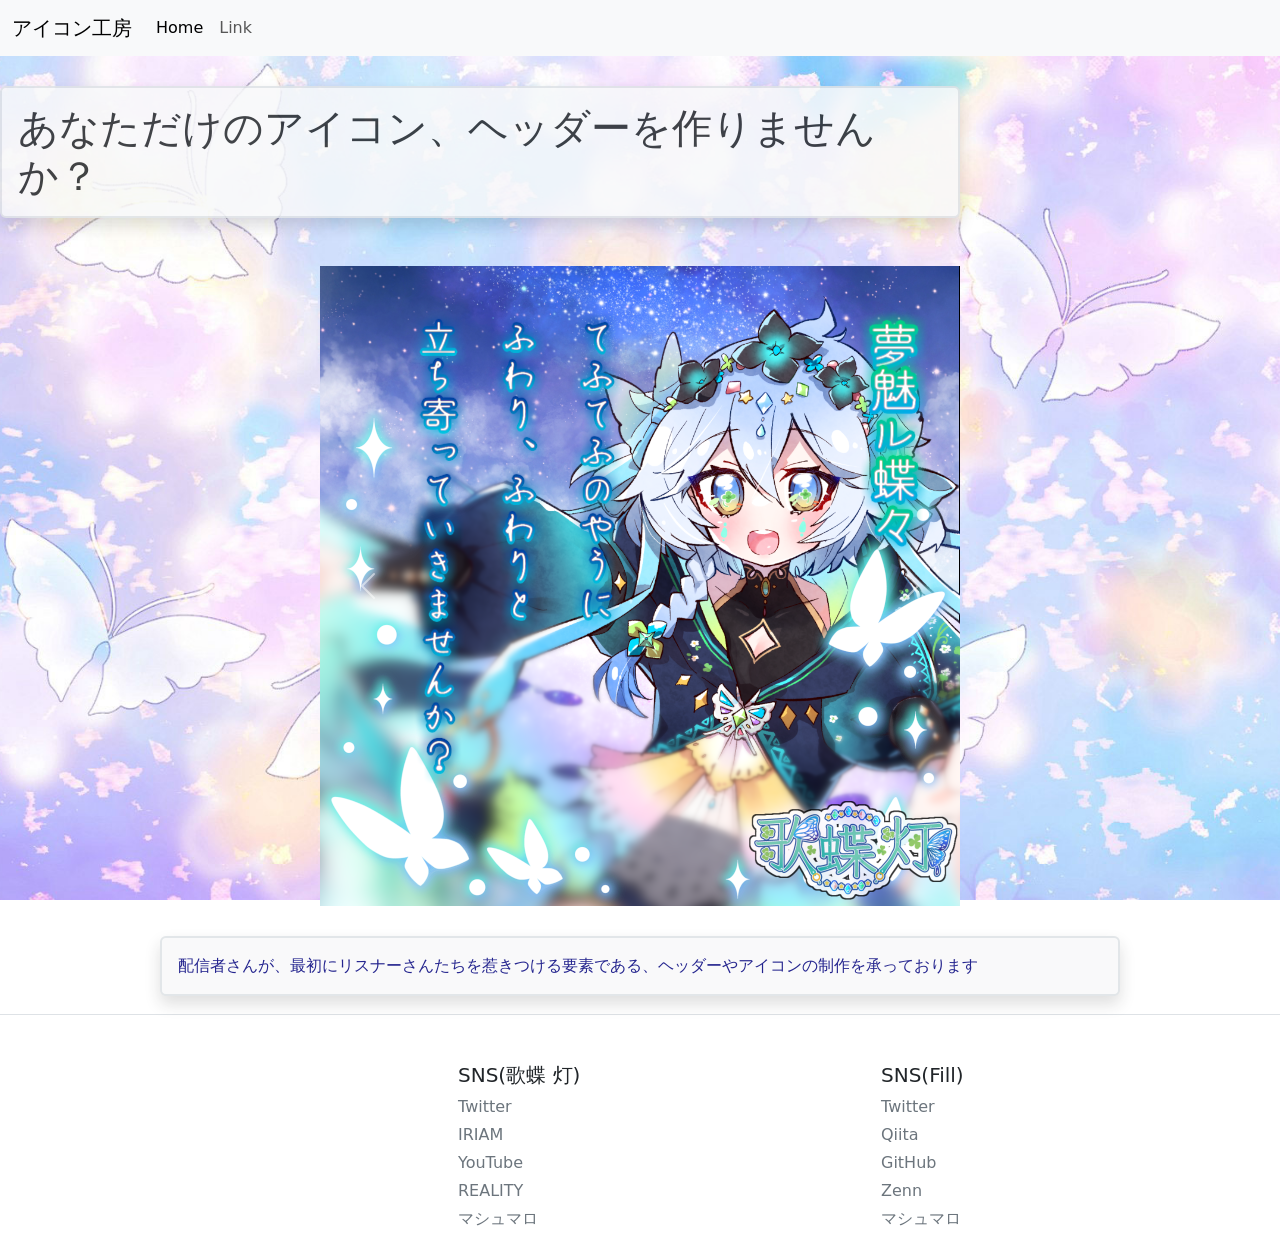
==== TOMORU.html @ 4e1fe452 "変更 HTMLの名前変更" ====
<!DOCTYPE html>
<html lang="ja">
  <head>
    <meta charset="UTF-8">
    <meta name="viewport" content="width=device-width, initial-scale=1.0">
    <link href="https://cdn.jsdelivr.net/npm/bootstrap@5.0.2/dist/css/bootstrap.min.css" rel="stylesheet" integrity="sha384-EVSTQN3/azprG1Anm3QDgpJLIm9Nao0Yz1ztcQTwFspd3yD65VohhpuuCOmLASjC" crossorigin="anonymous">
    <link rel="stylesheet" href="style.css">
  </head>
  <body>
    <header>
      <nav class="navbar navbar-expand-lg navbar-light bg-light">
        <div class="container-fluid">
          <a class="navbar-brand" href="#">アイコン工房</a>
          <button class="navbar-toggler" type="button" data-bs-toggle="collapse" data-bs-target="#navbarSupportedContent" aria-controls="navbarSupportedContent" aria-expanded="false" aria-label="Toggle navigation">
            <span class="navbar-toggler-icon"></span>
          </button>
          <div class="collapse navbar-collapse" id="navbarSupportedContent">
            <ul class="navbar-nav me-auto mb-2 mb-lg-0">
              <li class="nav-item">
                <a class="nav-link active" aria-current="page" href="#">Home</a>
              </li>
              <li class="nav-item">
                <a class="nav-link" href="#">Link</a>
              </li>
            </ul>
          </div>
        </div>
      </nav>
    </header>
    <div style="padding: 15px; opacity: 0;"></div>

    <main>
    <h1 class="shadow p-3 mb-5 bg-light rounded border border-2 w-75" style="opacity: 0.85;">あなただけのアイコン、ヘッダーを作りませんか？</h1>
    <div id="carouselExampleControls" class="carousel slide mx-auto" data-bs-ride="carousel" style="width: 50%; height: 50%;">
      <div class="carousel-inner">
        <div class="carousel-item active">
          <img src="icon-exam\LiveIcon-new-fin.png" class="d-block w-100 img-fluid" alt="...">
        </div>
        <div class="carousel-item">
          <img src="icon-exam\LiveIcon雑談(金なんて気にするな).png" class="d-block w-100 img-fluid" alt="...">
        </div>
      </div>
      <button class="carousel-control-prev" type="button" data-bs-target="#carouselExampleControls" data-bs-slide="prev">
        <span class="carousel-control-prev-icon" aria-hidden="true"></span>
        <span class="visually-hidden">Previous</span>
      </button>
      <button class="carousel-control-next" type="button" data-bs-target="#carouselExampleControls" data-bs-slide="next">
        <span class="carousel-control-next-icon" aria-hidden="true"></span>
        <span class="visually-hidden">Next</span>
      </button>
    </div>
    <div style="padding: 30px; opacity: 0;"></div>
    <div class="position-relative">
      <p class="shadow p-3 mb-5 bg-light rounded border border-2 w-75 position-absolute top-0 start-50 translate-middle" style="opacity: 0.85;">配信者さんが、最初にリスナーさんたちを惹きつける要素である、ヘッダーやアイコンの制作を承っております</p>
    </div>
    
    </main>

    <footer class="pt-4 my-md-5 pt-md-5 border-top">
      <div class="row">
        <div class="col-12 col-md">
        <!-- <img class="mb-2" src="" alt="" width="24" height="19"> -->
        <i class="fa-solid fa-power-off"></i>
        <small class="d-block mb-3 text-muted"><!-- &copy; 2017–2021--></small>
      </div>
      <!-- <div class="col-6 col-md"> -->
      <div class="col-md" style="margin-left: 35px; opacity: 1;">
        <h5>SNS(歌蝶 灯)</h5>
        <ul class="list-unstyled text-small">
          <li class="mb-1"><a class="link-secondary text-decoration-none" href="#">Twitter</a></li>
          <li class="mb-1"><a class="link-secondary text-decoration-none" href="#">IRIAM</a></li>
          <li class="mb-1"><a class="link-secondary text-decoration-none" href="#">YouTube</a></li>
          <li class="mb-1"><a class="link-secondary text-decoration-none" href="#">REALITY</a></li>
          <li class="mb-1"><a class="link-secondary text-decoration-none" href="#">マシュマロ</a></li>
          <!-- <li class="mb-1"><a class="link-secondary text-decoration-none" href="#">Last time</a></li> -->
        </ul>
      </div>
      <div class="col-md">
        <h5>SNS(Fill)</h5>
        <ul class="list-unstyled text-small">
          <li class="mb-1"><a class="link-secondary text-decoration-none" href="#">Twitter</a></li>
          <li class="mb-1"><a class="link-secondary text-decoration-none" href="#">Qiita</a></li>
          <li class="mb-1"><a class="link-secondary text-decoration-none" href="#">GitHub</a></li>
          <li class="mb-1"><a class="link-secondary text-decoration-none" href="#">Zenn</a></li>
          <li class="mb-1"><a class="link-secondary text-decoration-none" href="#">マシュマロ</a></li>
          <!-- <li class="mb-1"><a class="link-secondary text-decoration-none" href="#">Last time</a></li> -->
        </ul>
      </div>
    </footer>
    <script src="https://cdn.jsdelivr.net/npm/@popperjs/core@2.9.2/dist/umd/popper.min.js" integrity="sha384-IQsoLXl5PILFhosVNubq5LC7Qb9DXgDA9i+tQ8Zj3iwWAwPtgFTxbJ8NT4GN1R8p" crossorigin="anonymous"></script>
    <script src="https://cdn.jsdelivr.net/npm/bootstrap@5.0.2/dist/js/bootstrap.min.js" integrity="sha384-cVKIPhGWiC2Al4u+LWgxfKTRIcfu0JTxR+EQDz/bgldoEyl4H0zUF0QKbrJ0EcQF" crossorigin="anonymous"></script>
  </body>
</html>
---- style.css ----
body{
    margin: 0;
    width: 100vw;
    height: 100vh;
    background-image: url("img/flo.jpg");
    background-size: cover;
    background-position: center;
    background-repeat: repeat;
    background-attachment: fixed;
}

p{
  color: rgb(0, 0, 124);
}
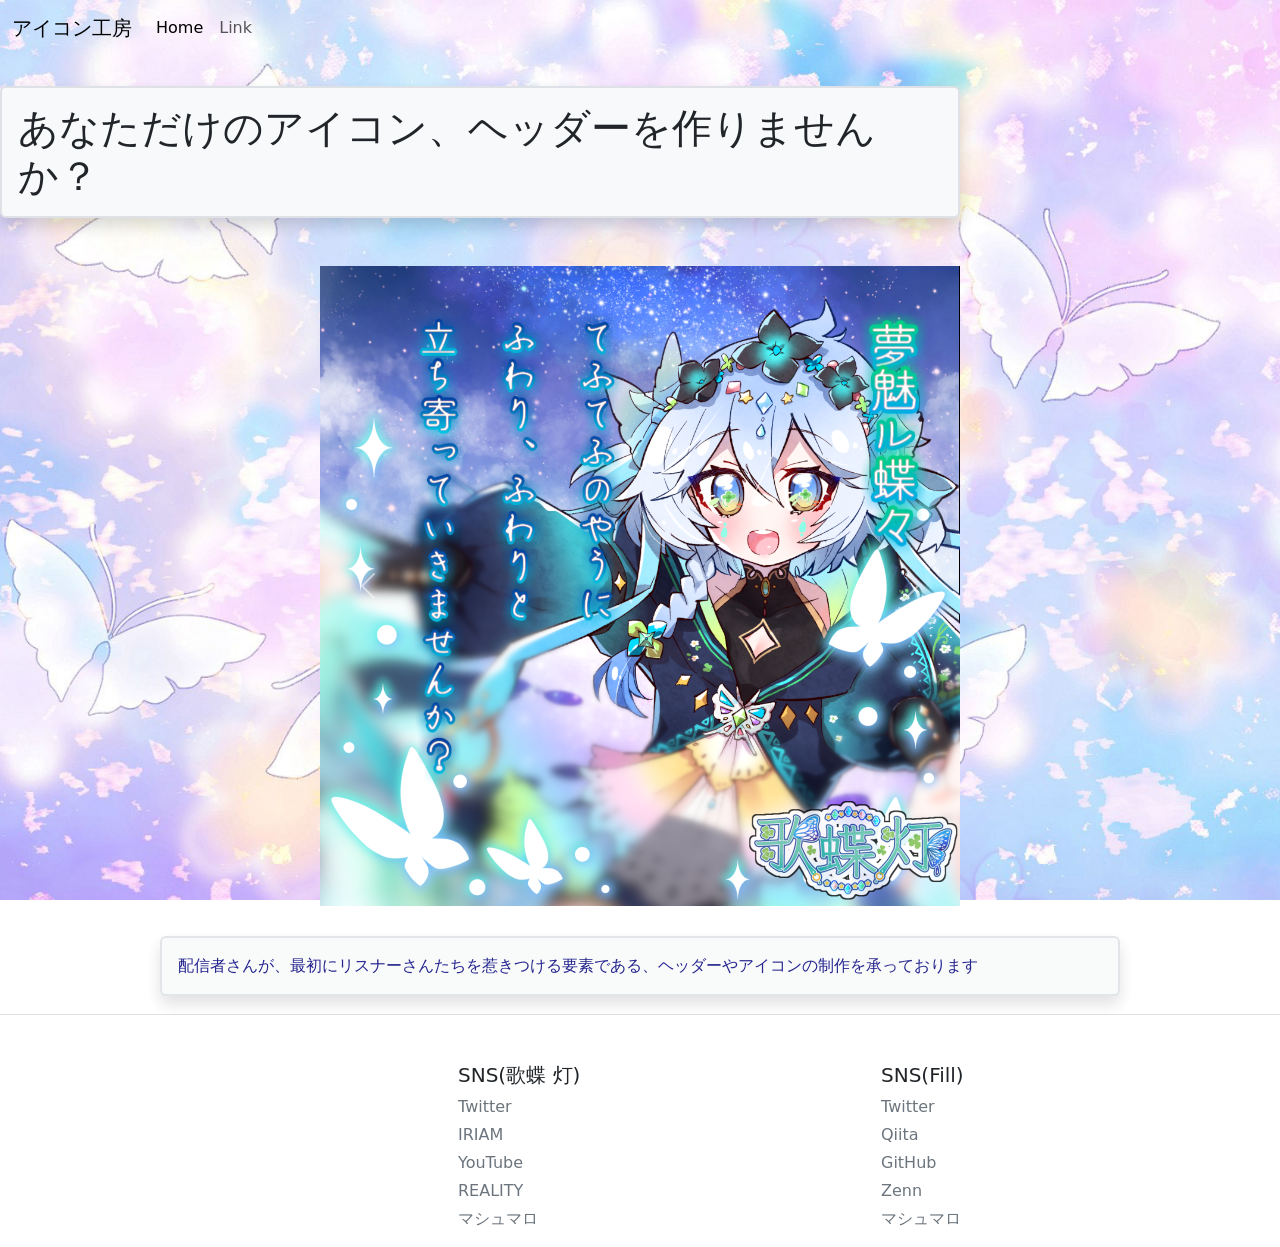
==== commit 1ca54639: "動きを少し追加" ====
--- a/TOMORU.html
+++ b/TOMORU.html
@@ -8,9 +8,9 @@
   </head>
   <body>
     <header>
-      <nav class="navbar navbar-expand-lg navbar-light bg-light">
+      <nav class="navbar navbar-expand-lg navbar-light">
         <div class="container-fluid">
-          <a class="navbar-brand" href="#">アイコン工房</a>
+          <a class="navbar-brand rotateY" href="#">アイコン工房</a>
           <button class="navbar-toggler" type="button" data-bs-toggle="collapse" data-bs-target="#navbarSupportedContent" aria-controls="navbarSupportedContent" aria-expanded="false" aria-label="Toggle navigation">
             <span class="navbar-toggler-icon"></span>
           </button>
@@ -30,7 +30,7 @@
     <div style="padding: 15px; opacity: 0;"></div>
 
     <main>
-    <h1 class="shadow p-3 mb-5 bg-light rounded border border-2 w-75" style="opacity: 0.85;">あなただけのアイコン、ヘッダーを作りませんか？</h1>
+    <h1 class="shadow p-3 mb-5 bg-light rounded border border-2 w-75 fadeIn" style="opacity: 0.85;">あなただけのアイコン、ヘッダーを作りませんか？</h1>
     <div id="carouselExampleControls" class="carousel slide mx-auto" data-bs-ride="carousel" style="width: 50%; height: 50%;">
       <div class="carousel-inner">
         <div class="carousel-item active">
@@ -51,7 +51,7 @@
     </div>
     <div style="padding: 30px; opacity: 0;"></div>
     <div class="position-relative">
-      <p class="shadow p-3 mb-5 bg-light rounded border border-2 w-75 position-absolute top-0 start-50 translate-middle" style="opacity: 0.85;">配信者さんが、最初にリスナーさんたちを惹きつける要素である、ヘッダーやアイコンの制作を承っております</p>
+      <p id="MovingPlate" class="shadow p-3 mb-5 bg-light rounded border border-2 w-75 position-absolute top-0 start-50 translate-middle" style="opacity: 0.85;">配信者さんが、最初にリスナーさんたちを惹きつける要素である、ヘッダーやアイコンの制作を承っております</p>
     </div>
     
     </main>
@@ -89,6 +89,7 @@
     </footer>
     <script src="https://cdn.jsdelivr.net/npm/@popperjs/core@2.9.2/dist/umd/popper.min.js" integrity="sha384-IQsoLXl5PILFhosVNubq5LC7Qb9DXgDA9i+tQ8Zj3iwWAwPtgFTxbJ8NT4GN1R8p" crossorigin="anonymous"></script>
     <script src="https://cdn.jsdelivr.net/npm/bootstrap@5.0.2/dist/js/bootstrap.min.js" integrity="sha384-cVKIPhGWiC2Al4u+LWgxfKTRIcfu0JTxR+EQDz/bgldoEyl4H0zUF0QKbrJ0EcQF" crossorigin="anonymous"></script>
+    <script src="tomoru.js"></script>
   </body>
 </html>
 
--- a/style.css
+++ b/style.css
@@ -7,8 +7,39 @@
     background-position: center;
     background-repeat: repeat;
     background-attachment: fixed;
+    overflow-x: hidden;
 }
 
 p{
   color: rgb(0, 0, 124);
+}
+
+.rotateY{
+  animation-name: rotateYAnime;
+  animation-duration: 5s;
+  animation-fill-mode: forwards;
+}
+
+@keyframes rotateYAnime{
+  from{
+    transform: rotateY(0deg);
+  }
+  to{
+    transform: rotateY(-360deg);
+  }
+}
+
+.fadeIn{
+  animation-name: fadeInAnime;
+  animation-duration: 1.5s;
+  animation-fill-mode: forwards;
+  opacity: 0;
+}
+@keyframes fadeInAnime{
+  from{
+    opacity: 0;
+  }
+  to{
+    opacity: 1;
+  }
 }
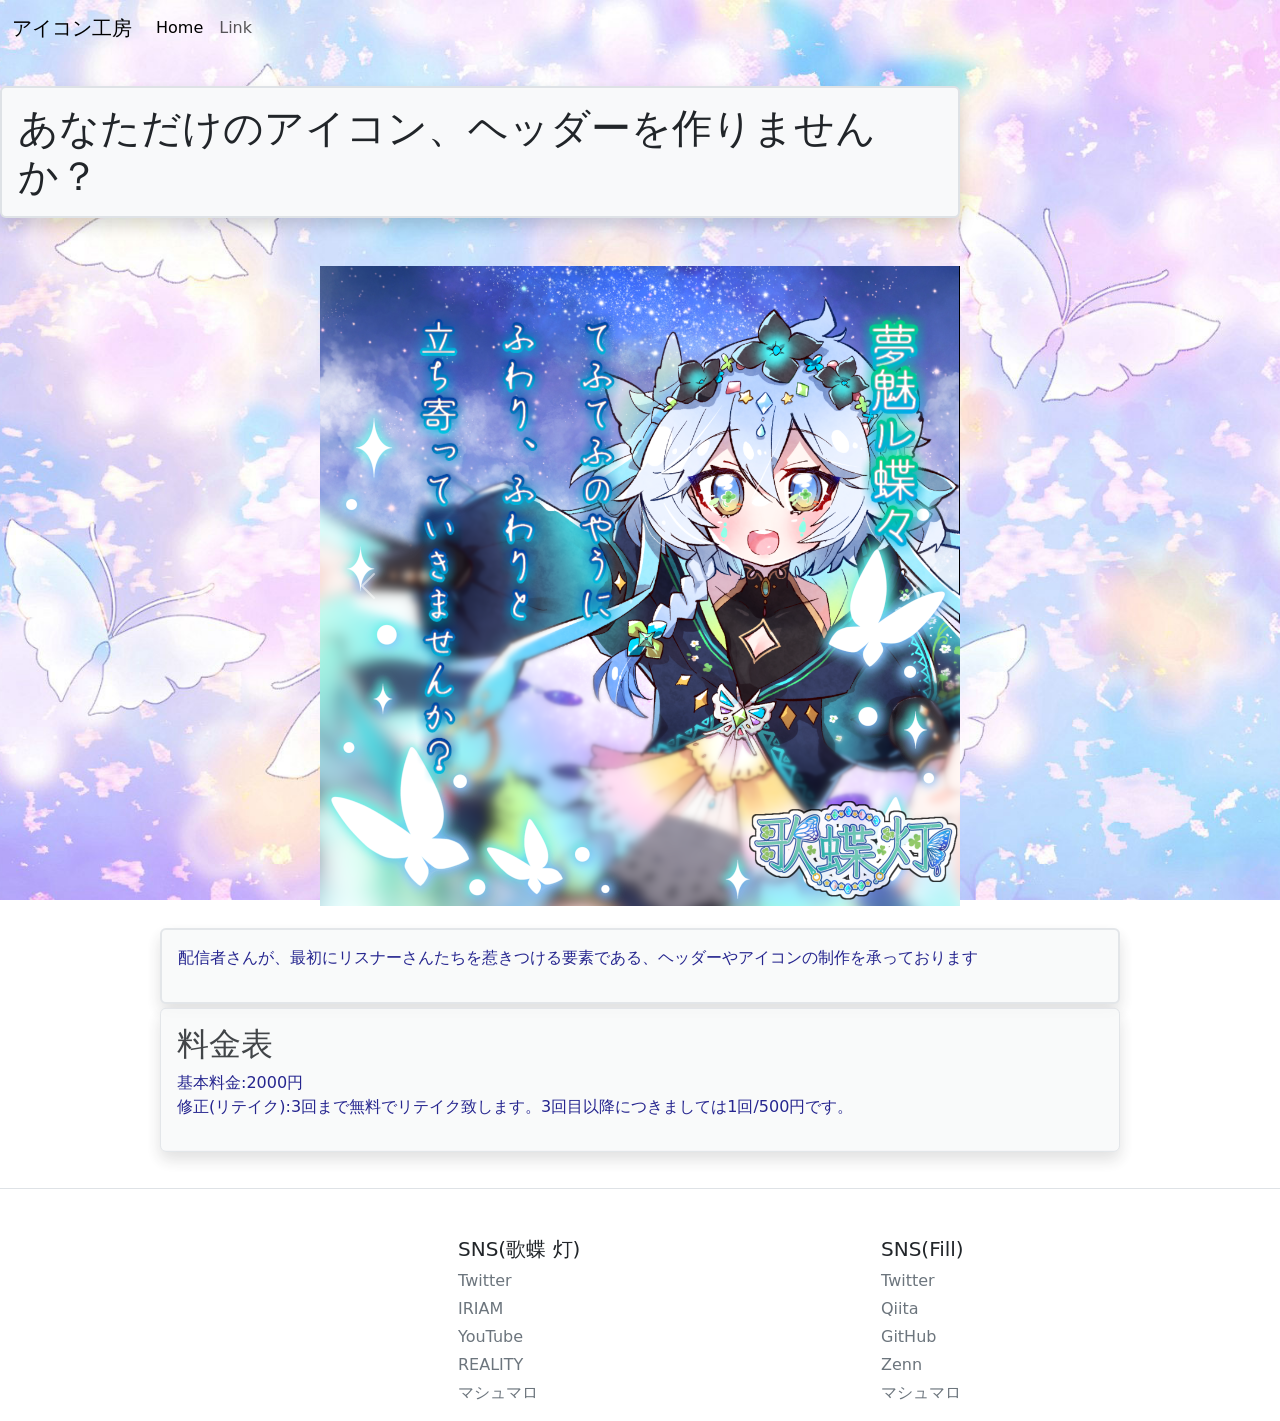
==== commit 7e0e742d: "料金記載 アイコン制作の料金記載" ====
--- a/TOMORU.html
+++ b/TOMORU.html
@@ -30,6 +30,7 @@
     <div style="padding: 15px; opacity: 0;"></div>
 
     <main>
+
     <h1 class="shadow p-3 mb-5 bg-light rounded border border-2 w-75 fadeIn" style="opacity: 0.85;">あなただけのアイコン、ヘッダーを作りませんか？</h1>
     <div id="carouselExampleControls" class="carousel slide mx-auto" data-bs-ride="carousel" style="width: 50%; height: 50%;">
       <div class="carousel-inner">
@@ -49,11 +50,21 @@
         <span class="visually-hidden">Next</span>
       </button>
     </div>
+
     <div style="padding: 30px; opacity: 0;"></div>
     <div class="position-relative">
-      <p id="MovingPlate" class="shadow p-3 mb-5 bg-light rounded border border-2 w-75 position-absolute top-0 start-50 translate-middle" style="opacity: 0.85;">配信者さんが、最初にリスナーさんたちを惹きつける要素である、ヘッダーやアイコンの制作を承っております</p>
+      <div class="shadow p-3 mb-5 bg-light rounded border border-2 w-75 position-absolute top-0 start-50 translate-middle" style="opacity: 0.85;"">
+        <p>配信者さんが、最初にリスナーさんたちを惹きつける要素である、ヘッダーやアイコンの制作を承っております</p>
+      </div>
     </div>
-    
+    <div style="padding: 45px; opacity: 0;"><br></div>
+    <div class="position-relative">
+      <div class="shadow p-3 bg-light rounded border border-1 w-75 position-absolute top-0 start-50 translate-middle" style="opacity: 0.85;"">
+        <h2>料金表</h2>
+        <p>基本料金:2000円<br>修正(リテイク):3回まで無料でリテイク致します。3回目以降につきましては1回/500円です。</p>
+      </div>
+    </div>
+    <div style="padding: 30px; opacity: 0;"></div>
     </main>
 
     <footer class="pt-4 my-md-5 pt-md-5 border-top">
@@ -89,7 +100,6 @@
     </footer>
     <script src="https://cdn.jsdelivr.net/npm/@popperjs/core@2.9.2/dist/umd/popper.min.js" integrity="sha384-IQsoLXl5PILFhosVNubq5LC7Qb9DXgDA9i+tQ8Zj3iwWAwPtgFTxbJ8NT4GN1R8p" crossorigin="anonymous"></script>
     <script src="https://cdn.jsdelivr.net/npm/bootstrap@5.0.2/dist/js/bootstrap.min.js" integrity="sha384-cVKIPhGWiC2Al4u+LWgxfKTRIcfu0JTxR+EQDz/bgldoEyl4H0zUF0QKbrJ0EcQF" crossorigin="anonymous"></script>
-    <script src="tomoru.js"></script>
   </body>
 </html>
 
